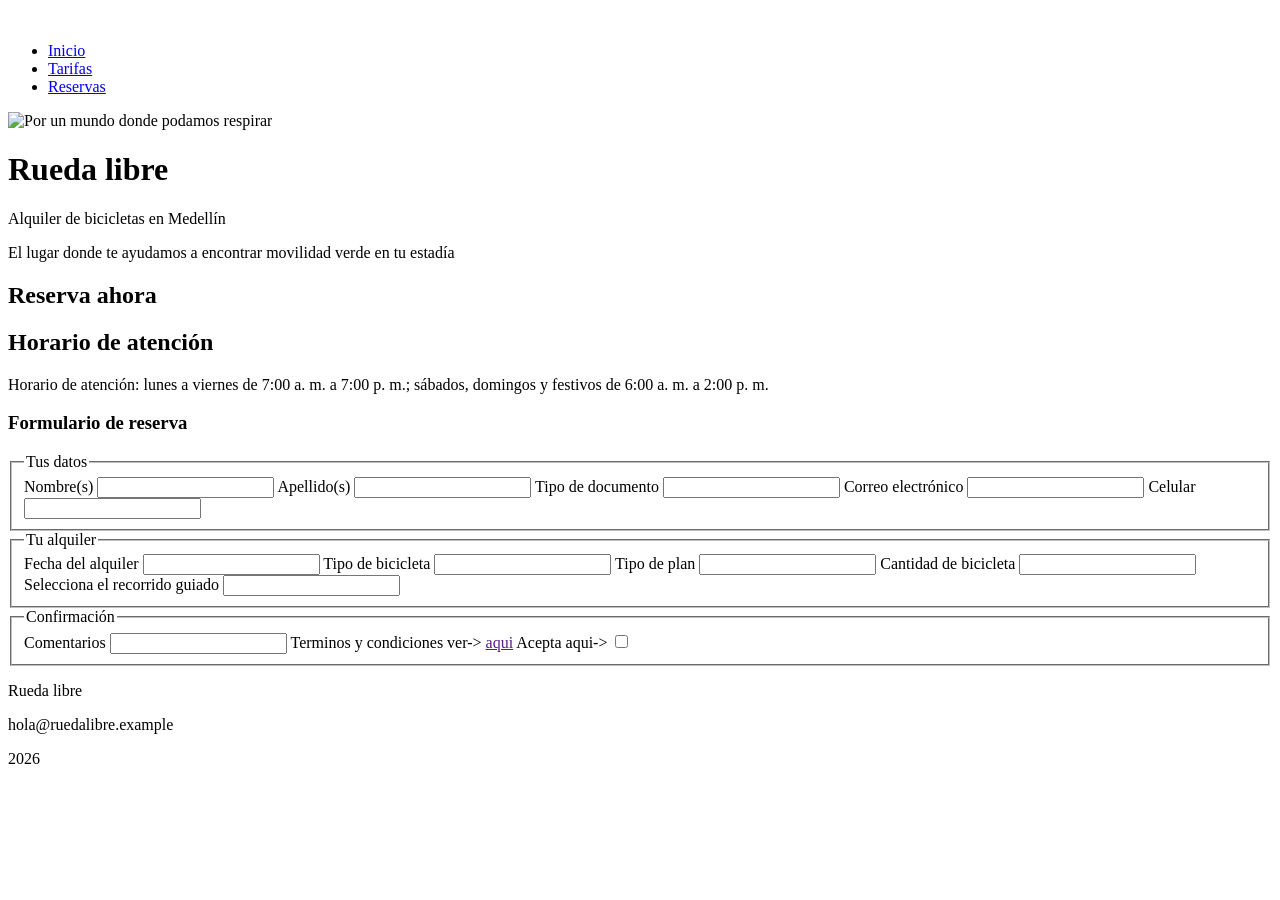
==== paginas/reservas.html @ bcd10676 "He realizado el reto 2.2, revisar" ====
<!DOCTYPE html>
<html lang="en">
<head>
    <meta charset="UTF-8">
    <meta name="viewport" content="width=device-width, initial-scale=">
    <link rel="stylesheet" href="file:///home/cohorte8/Desktop/rueda-libre/style.css">
    <title>Reserva tu bicicleta</title>
  
</head>
<body>
 <header> 
   <img class="banner" src="file:///home/cohorte8/Desktop/rueda-libre/img/BannerRed.png" alt="">
<div class="nav"> 
<nav class="sticky">
  <ul> 
     <li><a class="ga-nav"  href="file:///home/cohorte8/Desktop/rueda-libre/index.html">Inicio</a></li>
    <li><a class="ga-nav" href="file:///home/cohorte8/Desktop/rueda-libre/paginas/tarifas.html">Tarifas</a></li>
    <li><a class="ga-nav" href="file:///home/cohorte8/Desktop/rueda-libre/paginas/reservas.html">Reservas</a></li>
   </ul>
   </nav>
</div> 
 <img src="file:///home/cohorte8/Desktop/rueda-libre/img/logo.jpg" alt="Por un mundo donde podamos respirar" height="100px">
<h1>Rueda libre</h1>
<p>Alquiler de bicicletas en Medellín<nav>El lugar donde te ayudamos a encontrar movilidad verde en tu estadía</nav></p>
</header>
<main>
    <section>
   <h1>Reserva ahora</h1>
   <h2>Horario de atención</h2>
   <p>Horario de atención: lunes a viernes de 7:00 a. m. a 7:00 p. m.; sábados, domingos y festivos de 6:00 a. m. a 2:00 p. m.</p> 
    </section>
   
    <section>
        <h3>Formulario de reserva</h3>
        <form action="POST">
            <fieldset class="style-datos">
                <legend>Tus datos</legend>
                <label for="nombre">Nombre(s)</label>
                <input type="text" id="nombre">
                
                <label for="apellido">Apellido(s)</label>
                <input type="text" id="apellido">

                <label for="tipodoc">Tipo de documento</label>
                <input type="text" id="tipodoc" list="list-doc">
                <datalist id="list-doc">
                    <option value="TI-Tarjeta de identidad"></option>
                    <option value="CC-Cedula de ciudadania"></option>
                    <option value="CE-Cedula de extranjeria"></option>
                </datalist>
                <label for="correo">Correo electrónico</label>
                <input type="text"  id="correo">
                 <label for="Celular">Celular</label>
                <input type="text"  id="Celular">
            </fieldset>
            <fieldset class="style-datos">
                <legend>Tu alquiler</legend>
                <label for="fecha_alquiler">Fecha del alquiler</label>
                <input type="text" id="fecha_alquiler">
                <label for="tipobici">Tipo de bicicleta</label>
                <input type="text" id="tipobici" list="list-tipobici">
                <datalist id="list-tipobici">
                    <option value="Urbana"></option>
                    <option value="Montaña"></option>
                    <option value="Eléctrica"></option>
                </datalist>
                 <label for="tipoplan">Tipo de plan</label>
                <input type="text" id="tipoplan" list="list-tipoplan">
                <datalist id="list-tipoplan">
                    <option value="1 hora"></option>
                    <option value="Medio día"></option>
                    <option value="Día completo"></option>
                </datalist>
                <label for="cant-bici">Cantidad de bicicleta</label>
                <input type="text" id="cant-bici">

                 <label for="ruta-reco">Selecciona el recorrido guiado</label>
                <input type="text" id="ruta-reco" list="list-ruta-reco">
                <datalist id="list-ruta-reco">
                    <option value="Rios y parques"></option>
                    <option value="Sabores de barrio"></option>
                    <option value="Reto Las Palmas"></option>
                </datalist>
        
            </fieldset>
            <fieldset>
                <legend>Confirmación</legend>
                <label for="comentario">Comentarios</label>
                <input type="text" id="comentario">

                <label for="Terminos">Terminos y condiciones ver-> <a href="">aqui</a> Acepta aqui-></label>
                <input type="checkbox" id="Terminos">
            </fieldset>
        </form>
    </section>
</main>
<footer>
    <p>Rueda libre</p>
      <p>hola@ruedalibre.example</p>
      <p>2026</p>
</footer>
</body>
</html>
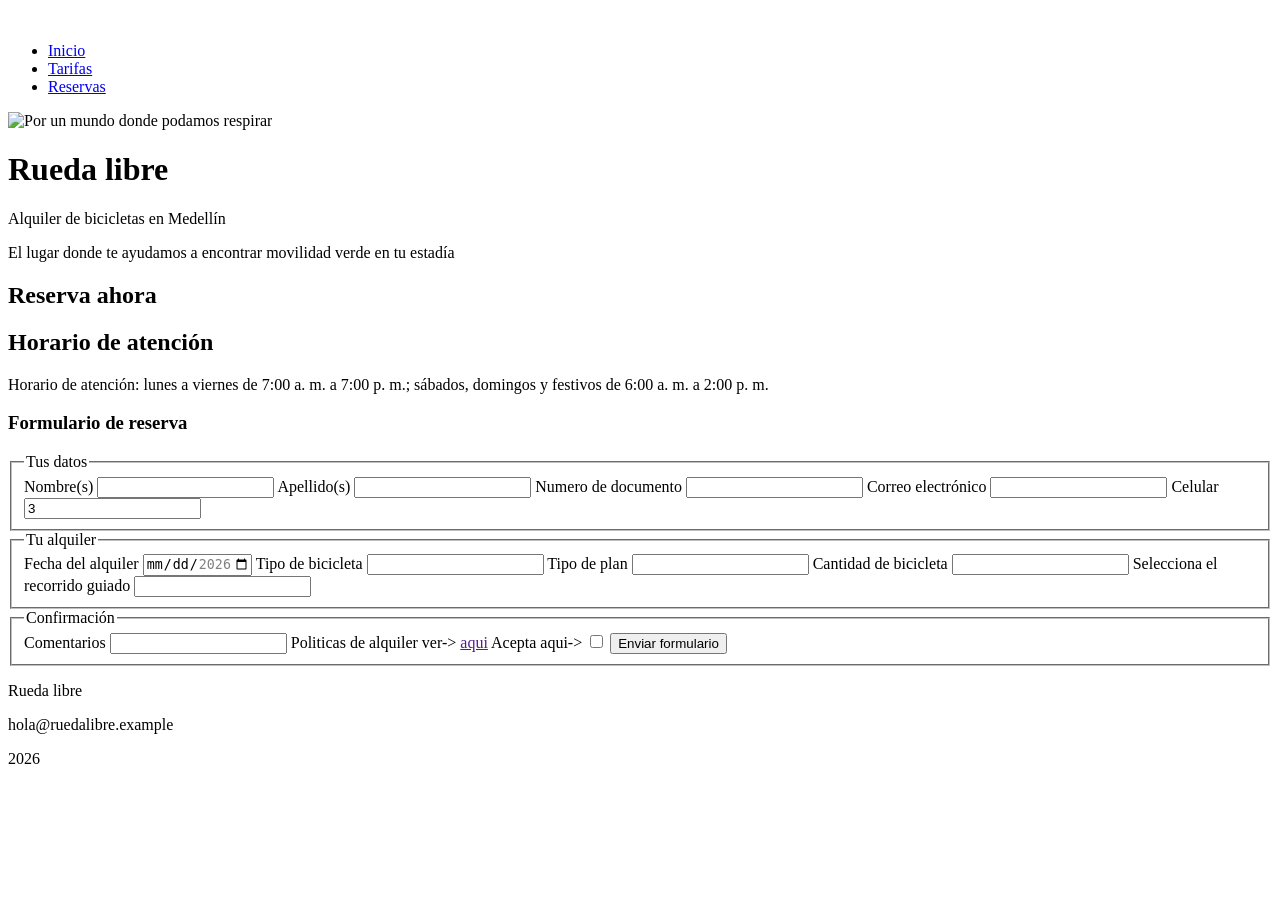
==== commit 600456b1: "Reto 2.3 sin terminar 90%" ====
--- a/paginas/reservas.html
+++ b/paginas/reservas.html
@@ -36,46 +36,43 @@
             <fieldset class="style-datos">
                 <legend>Tus datos</legend>
                 <label for="nombre">Nombre(s)</label>
-                <input type="text" id="nombre">
+                <input type="text" id="nombre" minlength="3" required>
                 
                 <label for="apellido">Apellido(s)</label>
-                <input type="text" id="apellido">
+                <input type="text" id="apellido" minlength="3" required>
 
-                <label for="tipodoc">Tipo de documento</label>
-                <input type="text" id="tipodoc" list="list-doc">
-                <datalist id="list-doc">
-                    <option value="TI-Tarjeta de identidad"></option>
-                    <option value="CC-Cedula de ciudadania"></option>
-                    <option value="CE-Cedula de extranjeria"></option>
-                </datalist>
+                <label for="doc">Numero de documento</label>
+                <input type="number" id="doc" minlength="5" maxlength="10" required>
                 <label for="correo">Correo electrónico</label>
-                <input type="text"  id="correo">
+                <input type="email"  id="correo" required>
                  <label for="Celular">Celular</label>
-                <input type="text"  id="Celular">
+                <input type="tel" pattern="3[0-9]{9}" value="3" id="Celular" maxlength="10">
             </fieldset>
+            
+
             <fieldset class="style-datos">
                 <legend>Tu alquiler</legend>
                 <label for="fecha_alquiler">Fecha del alquiler</label>
-                <input type="text" id="fecha_alquiler">
+                <input type="date" id="fecha_alquiler" min="2026-11-01" max="2026-12-31" required>
                 <label for="tipobici">Tipo de bicicleta</label>
-                <input type="text" id="tipobici" list="list-tipobici">
+                <input type="text" id="tipobici" list="list-tipobici" required>
                 <datalist id="list-tipobici">
                     <option value="Urbana"></option>
                     <option value="Montaña"></option>
                     <option value="Eléctrica"></option>
                 </datalist>
                  <label for="tipoplan">Tipo de plan</label>
-                <input type="text" id="tipoplan" list="list-tipoplan">
+                <input type="text" id="tipoplan" list="list-tipoplan" required>
                 <datalist id="list-tipoplan">
                     <option value="1 hora"></option>
                     <option value="Medio día"></option>
                     <option value="Día completo"></option>
                 </datalist>
                 <label for="cant-bici">Cantidad de bicicleta</label>
-                <input type="text" id="cant-bici">
+                <input type="text" id="cant-bici" required min="1" max="6" maxlength="1">
 
                  <label for="ruta-reco">Selecciona el recorrido guiado</label>
-                <input type="text" id="ruta-reco" list="list-ruta-reco">
+                <input type="text" id="ruta-reco" list="list-ruta-reco" required>
                 <datalist id="list-ruta-reco">
                     <option value="Rios y parques"></option>
                     <option value="Sabores de barrio"></option>
@@ -86,12 +83,15 @@
             <fieldset>
                 <legend>Confirmación</legend>
                 <label for="comentario">Comentarios</label>
-                <input type="text" id="comentario">
+                <input type="text" id="comentario" maxlength="300">
 
-                <label for="Terminos">Terminos y condiciones ver-> <a href="">aqui</a> Acepta aqui-></label>
-                <input type="checkbox" id="Terminos">
+                <label for="Terminos">Politicas de alquiler ver-> <a href="">aqui</a> Acepta aqui-></label>
+                <input type="checkbox" id="Terminos" required>
+                <button type="submit">Enviar formulario</button>
             </fieldset>
         </form>
+
+        
     </section>
 </main>
 <footer>
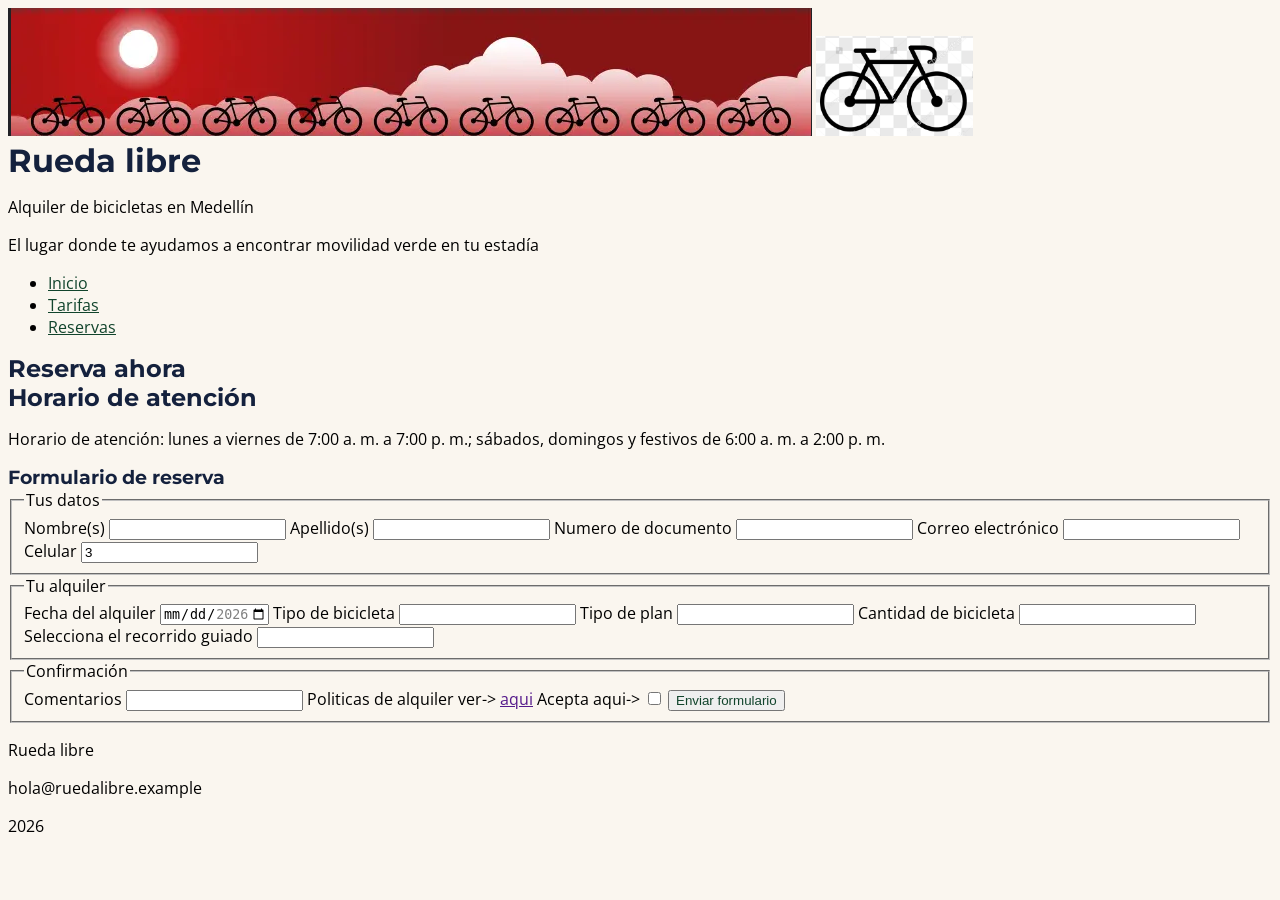
==== commit 0c36504c: "Reto 3.1 subido con actualización pendiente del 2.4 completado" ====
--- a/paginas/reservas.html
+++ b/paginas/reservas.html
@@ -3,26 +3,30 @@
 <head>
     <meta charset="UTF-8">
     <meta name="viewport" content="width=device-width, initial-scale=">
-    <link rel="stylesheet" href="file:///home/cohorte8/Desktop/rueda-libre/style.css">
+    <link rel="stylesheet" href="/css/style.css">
     <title>Reserva tu bicicleta</title>
-  
+    
+    <link rel="preconnect" href="https://fonts.googleapis.com">
+<link rel="preconnect" href="https://fonts.gstatic.com" crossorigin>
+<link href="https://fonts.googleapis.com/css2?family=Montserrat:ital,wght@0,700;1,700&display=swap" rel="stylesheet">
+<link href="https://fonts.googleapis.com/css2?family=Montserrat:ital@0;1&family=Open+Sans:ital,wght@0,300..800;1,300..800&display=swap" rel="stylesheet">
+<link href="https://fonts.googleapis.com/css2?family=Montserrat:ital,wght@0,600;1,600&family=Open+Sans:ital,wght@0,300..800;1,300..800&display=swap" rel="stylesheet">
+
 </head>
 <body>
  <header> 
-   <img class="banner" src="file:///home/cohorte8/Desktop/rueda-libre/img/BannerRed.png" alt="">
-<div class="nav"> 
-<nav class="sticky">
-  <ul> 
-     <li><a class="ga-nav"  href="file:///home/cohorte8/Desktop/rueda-libre/index.html">Inicio</a></li>
-    <li><a class="ga-nav" href="file:///home/cohorte8/Desktop/rueda-libre/paginas/tarifas.html">Tarifas</a></li>
-    <li><a class="ga-nav" href="file:///home/cohorte8/Desktop/rueda-libre/paginas/reservas.html">Reservas</a></li>
-   </ul>
-   </nav>
-</div> 
- <img src="file:///home/cohorte8/Desktop/rueda-libre/img/logo.jpg" alt="Por un mundo donde podamos respirar" height="100px">
+     <img src="/img/BannerRed.png" alt="">
+ <img src="/img/logo.jpg" alt="" height="100px">
 <h1>Rueda libre</h1>
 <p>Alquiler de bicicletas en Medellín<nav>El lugar donde te ayudamos a encontrar movilidad verde en tu estadía</nav></p>
 </header>
+<nav>
+  <ul> 
+    <li><a class="botton-link" href="/index.html">Inicio</a></li>
+    <li><a class="botton-link" href="/paginas/tarifas.html">Tarifas</a></li>
+    <li><a class="botton-link" href="/paginas/reservas.html">Reservas</a></li>
+   </ul>
+   </nav>
 <main>
     <section>
    <h1>Reserva ahora</h1>
@@ -69,7 +73,7 @@
                     <option value="Día completo"></option>
                 </datalist>
                 <label for="cant-bici">Cantidad de bicicleta</label>
-                <input type="text" id="cant-bici" required min="1" max="6" maxlength="1">
+                <input type="text" id="cant-bici"  min="1" max="6" maxlength="1" required>
 
                  <label for="ruta-reco">Selecciona el recorrido guiado</label>
                 <input type="text" id="ruta-reco" list="list-ruta-reco" required>
@@ -87,7 +91,7 @@
 
                 <label for="Terminos">Politicas de alquiler ver-> <a href="">aqui</a> Acepta aqui-></label>
                 <input type="checkbox" id="Terminos" required>
-                <button type="submit">Enviar formulario</button>
+                <button class="botton-link" type="submit">Enviar formulario</button>
             </fieldset>
         </form>
 
--- a/css/style.css
+++ b/css/style.css
@@ -0,0 +1,207 @@
+
+:root{
+
+    /*Paleta de colores*/
+    
+/*  Verde Ruta      #1E7A4F     Botones y enlaces
+    Naranja Pedal   #F39A2B     Destacados y botones secundarios
+    Azul Noche      #14213D     Títulos y encabezado
+    Crema           #FAF6EF     Fondo general
+    Gris Asfalto    #5B6470     Texto secundario */
+--color-botton-link:#11442c;   /*check*/
+--color-outstanding-botton-sec: #F39A2B;
+--color-titlehead-head: #14213D;
+--color-background-general:#FAF6EF;
+--color-sec-text:#5B6470;
+
+/*Tipografías*/
+
+/* Montserrat       (grosor 700)                para títulos*/
+/* Open Sans        (grosores 400 y 600)        para textos*/
+
+--text-tittle: 'Montserrat', sans-serif;
+--text-tittle-size:700;
+--text:'Open Sans', sans-serif;
+--text-size:400;
+
+/*Espaciado*/
+
+/*Sm- Small*/
+
+--spacing-sm:0.5rem;
+/*Md- Middle*/
+--spacing-md:1rem;
+/*Lg- Large*/
+--spacing-lg:2rem;
+
+}
+
+
+
+.montserrat-<uniquifier> {
+  font-family: "Montserrat", sans-serif;
+  font-optical-sizing: auto;
+  font-weight: 700;
+  font-style: normal;
+}
+
+
+.open-sans-<uniquifier> {
+  font-family: "Open Sans", sans-serif;
+  font-optical-sizing: auto;
+  font-weight: <weight>;
+  font-style: normal;
+  font-variation-settings:
+    "wdth" 100;
+}
+
+h1,h2,h3{
+    color: var(--color-titlehead-head);
+    font-family: var(--text-tittle);
+    font-weight: var(--text-tittle-size);
+    margin: cal(var(--spacing-md) * 5);
+}
+
+body{
+    background-color: var(--color-background-general);
+    font-family: var(--text);
+    font-weight: var(--text-size);
+}
+
+/*Aplicar border-box a todos los elementos */
+
+*,
+*::before,
+*::after{
+    box-sizing: border-box;
+}
+
+.botton-link{
+    color: var(--color-botton-link);
+}
+
+.sec-text{
+    color: var(--color-sec-text);
+}
+
+
+
+
+
+
+
+
+
+
+
+
+
+
+
+
+
+
+
+
+
+
+
+
+
+
+
+
+
+
+
+
+
+
+
+
+
+
+
+
+
+
+
+
+
+
+
+
+
+
+
+
+
+
+
+
+
+
+/*
+.ga-nav{
+    color: aliceblue;
+    border-radius: 10px;
+}
+
+
+
+.nav{
+    margin: auto;
+    width: 70%;
+    margin-top: 1%;
+    display: grid;
+    place-items: center;
+}
+
+.nav ul{
+    list-style-type: none;
+    margin: 0;
+    padding: 0;
+    overflow: hidden;
+    background-color: #282A35;
+    border-radius: 10px;   
+}
+
+.nav ul li{
+        float: left;
+}
+
+.sticky{
+
+    position: sticky;
+    top: 0;
+}
+
+.sticky ul li a{
+    text-align: center;
+    display: block;
+    color: white;
+    padding: 14px 16px;
+    text-decoration: none;
+}
+
+.sticky ul li a:hover{
+  background-color: antiquewhite;
+  color: black;
+}
+.banner{
+    width: 100%;
+    display: flex;
+    margin: auto;
+    margin-top: 0%;
+    padding: 0%;
+}
+body{
+    margin: 0%;
+}
+    
+.style-datos{
+    border: 1px solid #282A35;
+    display: grid;
+    float: left;
+}
+    */
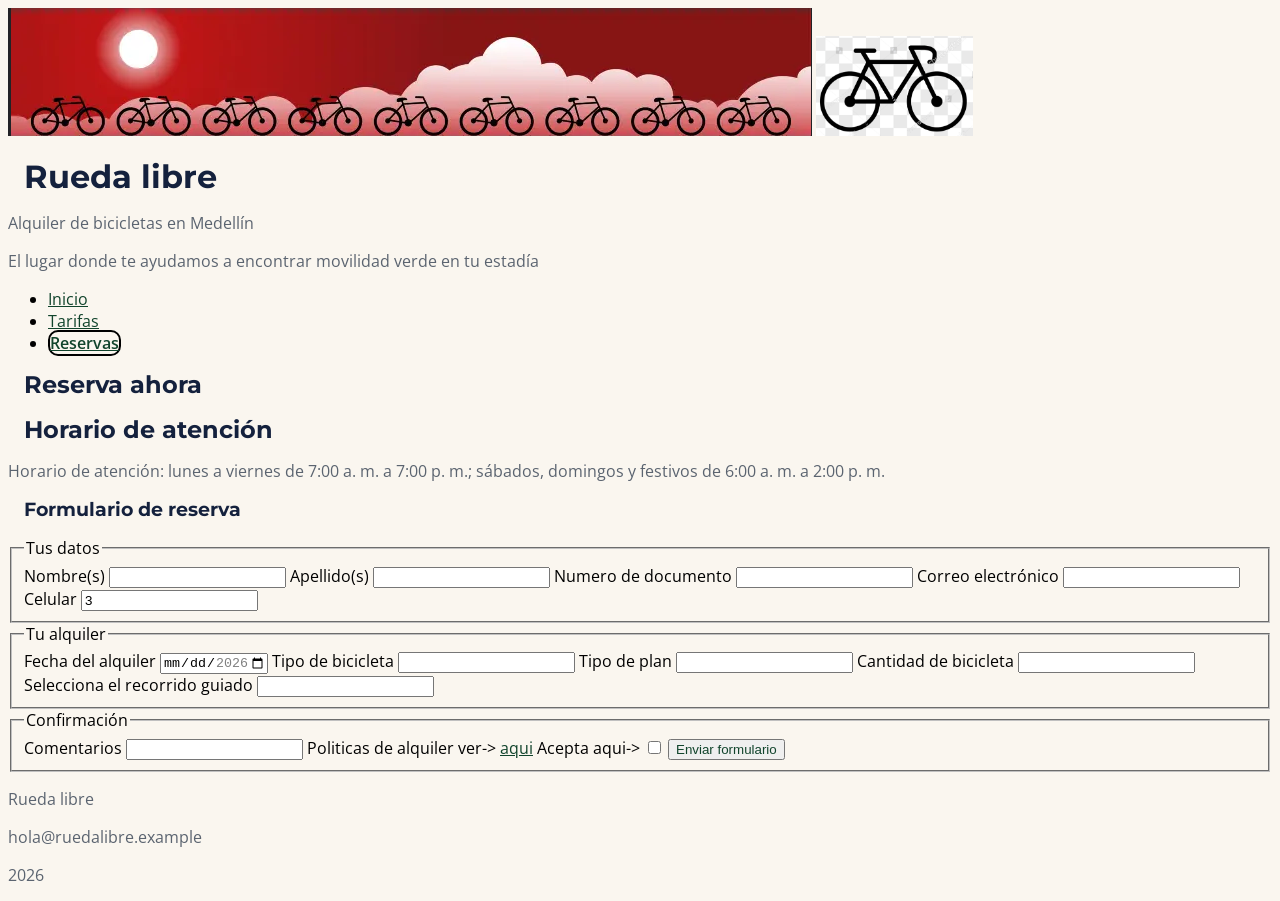
==== commit f44f3d57: "Reto 3.2 terminado, aunque con algunos puntos pendientes" ====
--- a/paginas/reservas.html
+++ b/paginas/reservas.html
@@ -18,13 +18,14 @@
      <img src="/img/BannerRed.png" alt="">
  <img src="/img/logo.jpg" alt="" height="100px">
 <h1>Rueda libre</h1>
-<p>Alquiler de bicicletas en Medellín<nav>El lugar donde te ayudamos a encontrar movilidad verde en tu estadía</nav></p>
+<p>Alquiler de bicicletas en Medellín</p>
+<p>El lugar donde te ayudamos a encontrar movilidad verde en tu estadía</p>
 </header>
-<nav>
+<nav id="menu">
   <ul> 
-    <li><a class="botton-link" href="/index.html">Inicio</a></li>
-    <li><a class="botton-link" href="/paginas/tarifas.html">Tarifas</a></li>
-    <li><a class="botton-link" href="/paginas/reservas.html">Reservas</a></li>
+    <li><a href="/index.html">Inicio</a></li>
+    <li><a href="/paginas/tarifas.html">Tarifas</a></li>
+    <li><a class="activo" href="/paginas/reservas.html" >Reservas</a></li>
    </ul>
    </nav>
 <main>
@@ -36,8 +37,8 @@
    
     <section>
         <h3>Formulario de reserva</h3>
-        <form action="POST">
-            <fieldset class="style-datos">
+        <form action="POST" id="formulario">
+            <fieldset >
                 <legend>Tus datos</legend>
                 <label for="nombre">Nombre(s)</label>
                 <input type="text" id="nombre" minlength="3" required>
--- a/css/style.css
+++ b/css/style.css
@@ -1,68 +1,52 @@
-
-:root{
+:root {
 
     /*Paleta de colores*/
-    
-/*  Verde Ruta      #1E7A4F     Botones y enlaces
+
+    /*  Verde Ruta      #1E7A4F     Botones y enlaces
     Naranja Pedal   #F39A2B     Destacados y botones secundarios
     Azul Noche      #14213D     Títulos y encabezado
     Crema           #FAF6EF     Fondo general
     Gris Asfalto    #5B6470     Texto secundario */
---color-botton-link:#11442c;   /*check*/
---color-outstanding-botton-sec: #F39A2B;
---color-titlehead-head: #14213D;
---color-background-general:#FAF6EF;
---color-sec-text:#5B6470;
-
-/*Tipografías*/
-
-/* Montserrat       (grosor 700)                para títulos*/
-/* Open Sans        (grosores 400 y 600)        para textos*/
-
---text-tittle: 'Montserrat', sans-serif;
---text-tittle-size:700;
---text:'Open Sans', sans-serif;
---text-size:400;
-
-/*Espaciado*/
-
-/*Sm- Small*/
-
---spacing-sm:0.5rem;
-/*Md- Middle*/
---spacing-md:1rem;
-/*Lg- Large*/
---spacing-lg:2rem;
-
-}
-
-
-
-.montserrat-<uniquifier> {
-  font-family: "Montserrat", sans-serif;
-  font-optical-sizing: auto;
-  font-weight: 700;
-  font-style: normal;
-}
-
-
-.open-sans-<uniquifier> {
-  font-family: "Open Sans", sans-serif;
-  font-optical-sizing: auto;
-  font-weight: <weight>;
-  font-style: normal;
-  font-variation-settings:
-    "wdth" 100;
-}
-
-h1,h2,h3{
+    --color-botton-link: #11442c;
+    /*check*/
+    --color-outstanding-botton-sec: #F39A2B;
+    --color-titlehead-head: #14213D;
+    --color-background-general: #FAF6EF;
+    --color-sec-text: #5B6470;
+
+    /*Tipografías*/
+
+    /* Montserrat       (grosor 700)                para títulos*/
+    /* Open Sans        (grosores 400 y 600)        para textos*/
+
+    --text-tittle: 'Montserrat', sans-serif;
+    --text-tittle-size: 700;
+    --text: 'Open Sans', sans-serif;
+    --text-size: 400;
+
+    /*Espaciado*/
+
+    /*Sm- Small*/
+
+    --spacing-sm: 0.5rem;
+    /*Md- Middle*/
+    --spacing-md: 1rem;
+    /*Lg- Large*/
+    --spacing-lg: 2rem;
+
+}
+
+
+h1,
+h2,
+h3 {
     color: var(--color-titlehead-head);
     font-family: var(--text-tittle);
     font-weight: var(--text-tittle-size);
-    margin: cal(var(--spacing-md) * 5);
-}
-
-body{
+    margin: var(--spacing-md);
+}
+
+body {
     background-color: var(--color-background-general);
     font-family: var(--text);
     font-weight: var(--text-size);
@@ -72,20 +56,56 @@
 
 *,
 *::before,
-*::after{
+*::after {
     box-sizing: border-box;
 }
 
-.botton-link{
+
+#menu ul li a {
     color: var(--color-botton-link);
 }
 
-.sec-text{
+p{
     color: var(--color-sec-text);
 }
-
-
-
+a, button{
+    color: var(--color-botton-link);
+}
+/* Clase del compañero*/
+
+a.activo {
+    color: var(--color-botton-link);
+    font-weight: 600;
+    border: 2px solid black;
+    border-radius: 10px;
+}
+
+#menu ul li a:hover{
+    border: 2px solid black;
+    border-radius: 10px;
+}
+
+#menu ul li a:focus{
+    background-color:#d4cfc5;
+    border: none;
+    border: 1px solid var(--color-botton-link);
+
+}
+
+
+
+.reservar_ahora {
+    border:1px solid var(--color-titlehead-head);
+    border-radius:10px;    
+    background-color: var(--color-titlehead-head);
+    color: var(--color-background-general);
+    padding: 10px 10px 10px 10px;
+}
+
+#formulario fieldset input:focus{
+    background-color:#d4cfc5;
+    border-radius: 10px;
+}
 
 
 
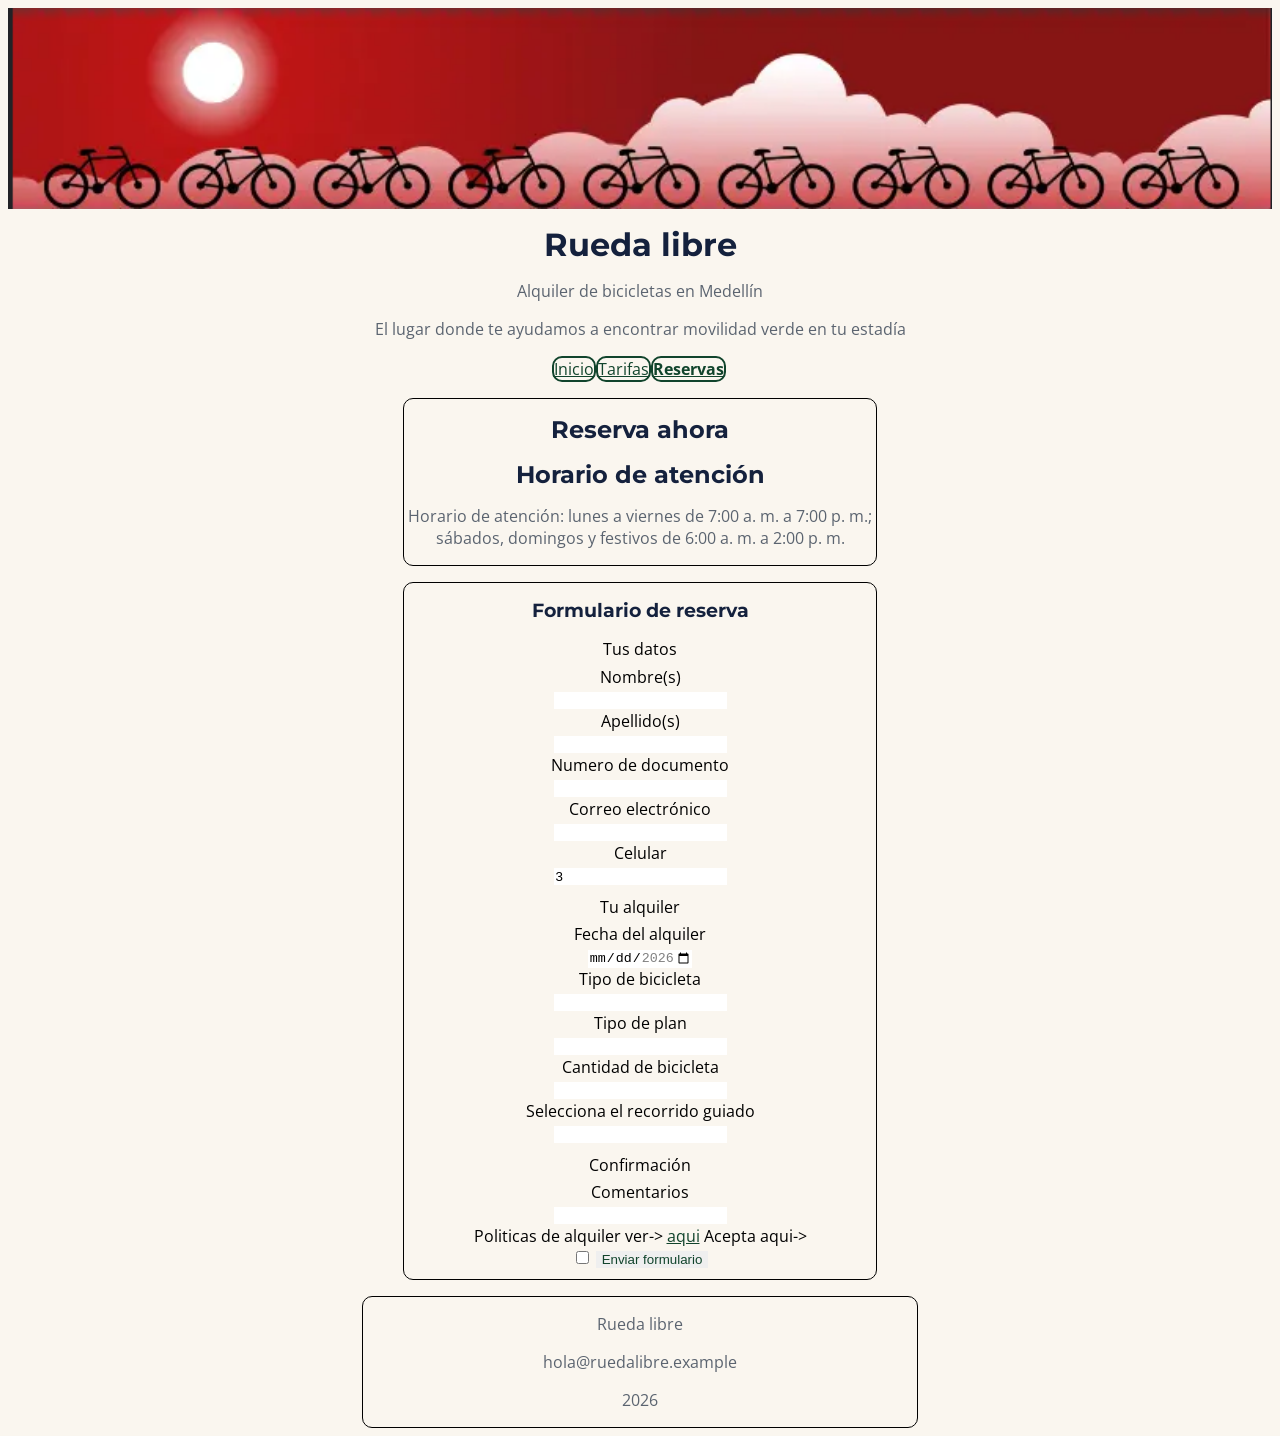
==== commit 9843462d: "Reto 3.3 actualizado y pendiente algunos puntos de otros retos sin resolver" ====
--- a/paginas/reservas.html
+++ b/paginas/reservas.html
@@ -15,8 +15,8 @@
 </head>
 <body>
  <header> 
-     <img src="/img/BannerRed.png" alt="">
- <img src="/img/logo.jpg" alt="" height="100px">
+     <img class="banner" src="/img/BannerRed.png" alt="">
+ 
 <h1>Rueda libre</h1>
 <p>Alquiler de bicicletas en Medellín</p>
 <p>El lugar donde te ayudamos a encontrar movilidad verde en tu estadía</p>
--- a/css/style.css
+++ b/css/style.css
@@ -32,10 +32,9 @@
     /*Md- Middle*/
     --spacing-md: 1rem;
     /*Lg- Large*/
-    --spacing-lg: 2rem;
-
-}
-
+    --spacing-lg: 4rem;
+
+}
 
 h1,
 h2,
@@ -44,6 +43,7 @@
     font-family: var(--text-tittle);
     font-weight: var(--text-tittle-size);
     margin: var(--spacing-md);
+    text-align: center;
 }
 
 body {
@@ -60,24 +60,31 @@
     box-sizing: border-box;
 }
 
+.banner{
+    width: 100%;
+    display: flex;
+    margin: auto;
+    margin-top: 0%;
+    padding: 0%;
+}
+
+#menu ul {
+    list-style-type: none;
+    margin: 0;
+    margin-left: 28%;
+    margin-right: 28%;
+    padding-left: 15%;
+    padding-right: 15%;
+    overflow: hidden;
+    border-radius: 10px;
+    display: flex;
+}
 
 #menu ul li a {
     color: var(--color-botton-link);
-}
-
-p{
-    color: var(--color-sec-text);
-}
-a, button{
-    color: var(--color-botton-link);
-}
-/* Clase del compañero*/
-
-a.activo {
-    color: var(--color-botton-link);
-    font-weight: 600;
-    border: 2px solid black;
-    border-radius: 10px;
+    border: 2px solid var(--color-botton-link);
+    border-radius: 10px;
+    display: block;
 }
 
 #menu ul li a:hover{
@@ -89,10 +96,23 @@
     background-color:#d4cfc5;
     border: none;
     border: 1px solid var(--color-botton-link);
-
-}
-
-
+}
+
+
+p{
+    color: var(--color-sec-text);
+    text-align: center;
+}
+a, button{
+    color: var(--color-botton-link);
+}
+/* Clase del compañero*/
+
+a.activo {
+    color: var(--color-botton-link);
+    font-weight: 700;
+    weight: bold;
+}
 
 .reservar_ahora {
     border:1px solid var(--color-titlehead-head);
@@ -105,13 +125,48 @@
 #formulario fieldset input:focus{
     background-color:#d4cfc5;
     border-radius: 10px;
-}
-
-
-
-
-
-
+
+}
+
+#formulario fieldset label{
+    display: block;
+}
+
+#formulario fieldset{
+    text-align: center;
+}
+
+main{
+    margin-left: 30%;
+    margin-right: 30%;
+    margin-top: var(--spacing-sm);
+
+}
+
+main section{
+    border: 1px solid black;
+    border-radius: 10px;
+    margin: var(--spacing-md);
+    text-align: center;
+  
+}
+
+footer{
+    place-items: center;
+    border: 1px solid black;
+    border-radius: 10px;
+    margin: top;
+    margin-left: 28%;
+    margin-right: 28%;
+    text-align: center;
+    padding: 0px;
+    padding-top: 0px;
+}
+
+
+*{
+border: 0px solid black;
+}
 
 
 
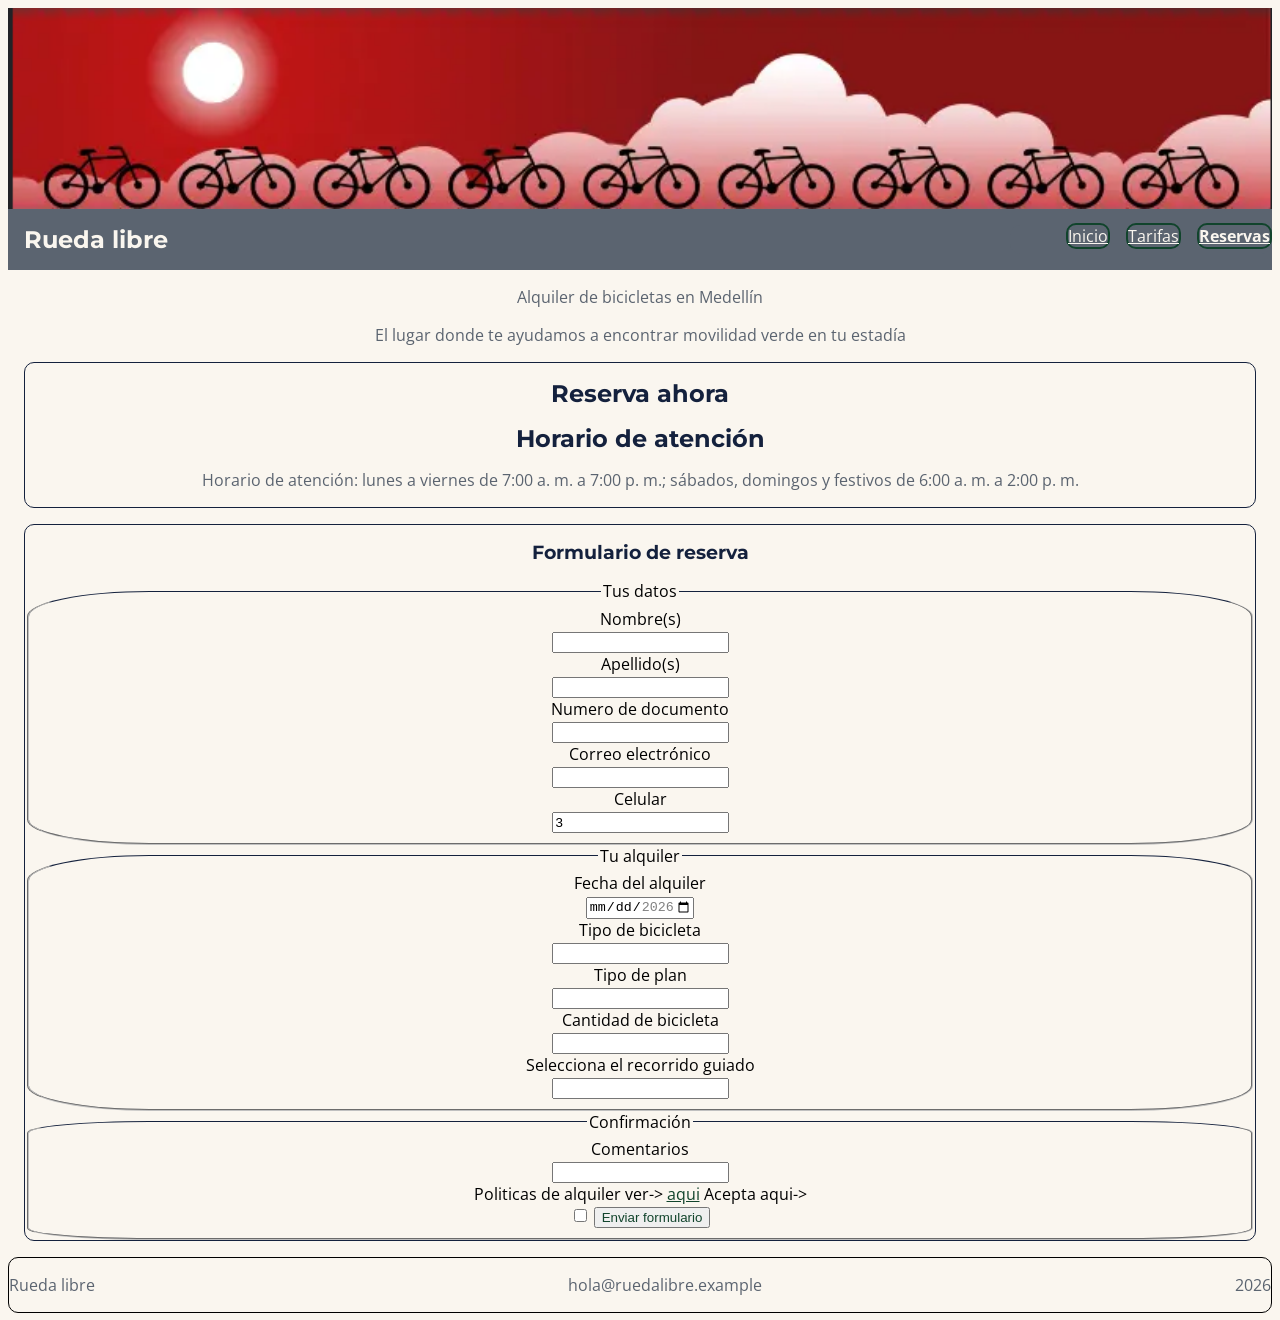
==== commit 5a9020f5: "Se sube el reto de la semana 1 90% terminado" ====
--- a/paginas/reservas.html
+++ b/paginas/reservas.html
@@ -17,18 +17,18 @@
  <header> 
      <img class="banner" src="/img/BannerRed.png" alt="">
  
-<h1>Rueda libre</h1>
-<p>Alquiler de bicicletas en Medellín</p>
-<p>El lugar donde te ayudamos a encontrar movilidad verde en tu estadía</p>
 </header>
 <nav id="menu">
+   <h1>Rueda libre</h1>
   <ul> 
     <li><a href="/index.html">Inicio</a></li>
     <li><a href="/paginas/tarifas.html">Tarifas</a></li>
-    <li><a class="activo" href="/paginas/reservas.html" >Reservas</a></li>
+    <li><a class="activo" href="/paginas/reservas.html">Reservas</a></li>
    </ul>
    </nav>
-<main>
+    <main>
+   <p class="sec-text">Alquiler de bicicletas en Medellín </p> <p class="sec-text">El lugar donde te ayudamos a encontrar movilidad verde en tu estadía</p>
+   
     <section>
    <h1>Reserva ahora</h1>
    <h2>Horario de atención</h2>
--- a/css/style.css
+++ b/css/style.css
@@ -63,39 +63,52 @@
 .banner{
     width: 100%;
     display: flex;
-    margin: auto;
+    margin: 0px;
     margin-top: 0%;
     padding: 0%;
 }
 
+#menu {
+    background-color: var(--color-sec-text);
+    display: flex;
+    justify-content: space-between;
+}
+
+#menu h1{
+    color: var(--color-background-general);
+}
 #menu ul {
-    list-style-type: none;
-    margin: 0;
-    margin-left: 28%;
-    margin-right: 28%;
-    padding-left: 15%;
-    padding-right: 15%;
-    overflow: hidden;
-    border-radius: 10px;
-    display: flex;
-}
-
+ list-style-type: none; /*
+   */  border-radius: 10px;
+    background-color: var(--color-sec-text);
+    display: flex;
+    align-content: space-around;
+    
+}
+
+#menu ul li{
+    color: var(--color-background-general);
+    margin-left: var(--spacing-md);
+}
 #menu ul li a {
-    color: var(--color-botton-link);
+    color: var(--color-background-general);
+    text-decoration-color: var(--color-background-general);
     border: 2px solid var(--color-botton-link);
     border-radius: 10px;
-    display: block;
 }
 
 #menu ul li a:hover{
-    border: 2px solid black;
-    border-radius: 10px;
+    border: 2px solid var(--color-titlehead-head);
+    border-radius: 10px;
+    color: black;
+    background-color: var(--color-background-general);
+
 }
 
 #menu ul li a:focus{
-    background-color:#d4cfc5;
-    border: none;
-    border: 1px solid var(--color-botton-link);
+    background-color:var(--color-background-general);
+    color: var(--color-titlehead-head);
+
 }
 
 
@@ -106,12 +119,11 @@
 a, button{
     color: var(--color-botton-link);
 }
-/* Clase del compañero*/
 
 a.activo {
     color: var(--color-botton-link);
     font-weight: 700;
-    weight: bold;
+    
 }
 
 .reservar_ahora {
@@ -120,10 +132,11 @@
     background-color: var(--color-titlehead-head);
     color: var(--color-background-general);
     padding: 10px 10px 10px 10px;
+    display: block;
 }
 
 #formulario fieldset input:focus{
-    background-color:#d4cfc5;
+    background-color: var(--color-outstanding-botton-sec);
     border-radius: 10px;
 
 }
@@ -133,18 +146,18 @@
 }
 
 #formulario fieldset{
-    text-align: center;
+    border-top: 1px solid var(--color-titlehead-head);
+    border-radius: 10%;
+
 }
 
 main{
-    margin-left: 30%;
-    margin-right: 30%;
     margin-top: var(--spacing-sm);
 
 }
 
 main section{
-    border: 1px solid black;
+    border: 1px solid var(--color-titlehead-head);
     border-radius: 10px;
     margin: var(--spacing-md);
     text-align: center;
@@ -155,44 +168,113 @@
     place-items: center;
     border: 1px solid black;
     border-radius: 10px;
-    margin: top;
-    margin-left: 28%;
-    margin-right: 28%;
     text-align: center;
     padding: 0px;
     padding-top: 0px;
-}
-
-
-*{
-border: 0px solid black;
-}
-
-
-
-
-
-
-
-
-
-
-
-
-
-
-
-
-
-
-
-
-
-
-
-
-
-
+    display: flex;
+    justify-content: space-between;
+    align-items: flex-start;
+}
+
+.marquee{
+    overflow: hidden;
+    width: 100%;
+    background-color: var(--color-sec-text);
+    padding: var(--spacing-sm);
+    white-space: nowrap;
+    position: relative;
+}
+.marquee-content{
+display: flex;
+gap:30px;
+width: max-content;
+animation:scrollInfinito 25s linear infinite;
+}
+.marquee-content:hover {
+    animation-play-state: paused;
+}
+
+@keyframes scrollInfinito {
+    0% {
+        transform: translateX(0);
+    }
+    100% {
+        transform: translateX(-50%);
+    }
+}
+.services-container{
+display: grid;
+grid-template-columns: repeat(auto-fit, minmax(30%, 45%));
+gap:var(--spacing-lg);
+padding: var(--spacing-lg);
+}
+.service-card{
+    background-color: #f0d9be;
+    border: 1px solid #f0e8db;
+    border-radius: 10px;
+    overflow: hidden;
+    display: flex;
+    flex-direction: column;
+    box-shadow:0 4px 6px -1px rgba(0, 0, 0, 0.1);
+}
+
+.service-card img {
+    width: 100%;
+    height: 200px;
+    object-fit: cover;
+}
+
+.service-content{
+    padding: var(--spacing-sm);
+    display: flex;
+    flex-direction: column;
+    gap: var(--spacing-sm);
+}
+
+    .service-title {
+      margin: 0;
+      font-size: 1.25rem;
+    }
+
+    .service-description {
+        margin: 0;
+      font-size: 0.95rem;
+      line-height: 1.5;
+      text-align: justify;
+    }
+
+.table-container {
+    overflow-x: auto;
+    border-radius: 10%;
+}
+
+.custom-table{
+    border-collapse: collapse;
+    min-width: 600px;
+}
+
+.custom-table th{
+    background-color: var(--color-titlehead-head);
+    color: var(--color-background-general);
+
+}
+
+.custom-table tbody tr:hover{
+    background-color: var(--color-outstanding-botton-sec);
+    transition: background-color 0.2s ease;
+}
+
+.section-step-by-step ul{
+    list-style-type: none;
+    display: flex;
+    justify-content: space-around;
+
+}
+
+
+.section-step-by-step ol{
+    list-style-type: none;
+}
 
 
 
